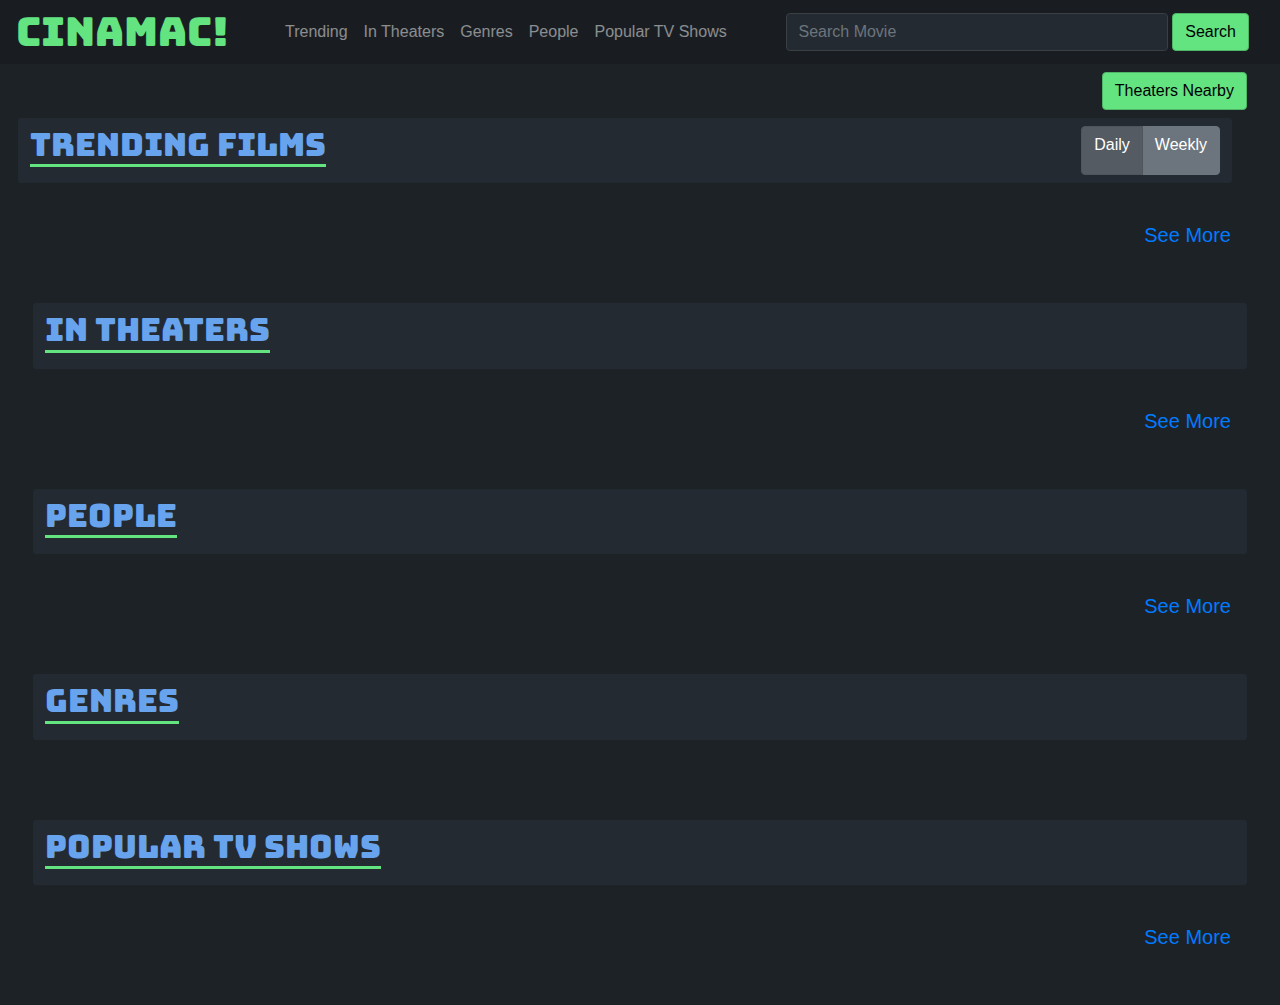
==== index.html @ c0740031 "Merge pull request #44 from Jsieler/enhancements/tweaks-fixes" ====
<!DOCTYPE html>
<html lang="en">

<head>
    <meta charset="UTF-8">
    <meta http-equiv="X-UA-Compatible" content="IE=edge">
    <meta name="viewport" content="width=device-width, initial-scale=1.0">
    <title>Cinamac</title>
    <link rel="stylesheet" href="https://maxcdn.bootstrapcdn.com/bootstrap/4.0.0/css/bootstrap.min.css">
    <link rel="stylesheet" href="./assets/css/style.css" />
    <link href="https://fonts.googleapis.com/css2?family=Bungee&display=swap" rel="stylesheet">
</head>

<body>
    <header>
        <nav class="container-fluid navbar navbar-expand-lg navbar-dark primary-color">
            <h1 class="pr-5 header-title">Cinamac!</h1>
            <!-- Collapse button -->
            <button class="navbar-toggler" type="button" data-toggle="collapse" data-target="#basicExampleNav"
                aria-controls="basicExampleNav" aria-expanded="false" aria-label="Toggle navigation">
                <span class="navbar-toggler-icon"></span>
            </button>
            <div class="collapse navbar-collapse" id="basicExampleNav">
                <ul class="navbar-nav mr-auto">
                    <li class="nav-item">
                        <a class="nav-link" href="./trending.html">Trending</a>
                    </li>
                    <li class="nav-item">
                        <a class="nav-link" href="./in-theaters.html">In Theaters</a>
                    </li>
                    <li class="nav-item">
                        <a class="nav-link" href="./genres.html">Genres</a>
                    </li>
                    <li class="nav-item">
                        <a class="nav-link" href="./people.html">People</a>
                    </li>
                    <li class="nav-item">
                        <a class="nav-link" href="./popular-tv.html">Popular TV Shows</a>
                    </li>
                </ul>
                <form class="form-inline flex-nowrap col-xl-6 col-md-4" id="basic-search">
                    <input class="form-control mr-1 w-100" type="text" placeholder="Search Movie" name="search"
                        id="basic-search-input" spellcheck="true">
                    <button class="btn btn-primary" id="basic-search-btn">Search</button>
                </form>
            </div>
        </nav>
        
        <!-- IN THEATERS MODAL -->
        <div class="modal" id="theatersModal">
            <div class="modal-dialog modal-dialog-centered">
                <div class="modal-content bg-dark text-light border-dark">
                    <div class="modal-header">
                        <h5 class="modal-title">Theaters Nearby</h5>
                        <button type="button" class="close" data-dismiss="modal" aria-label="Close">
                            <span aria-hidden="true" class="modal-close">&times;</span>
                        </button>
                    </div>
                    <div class="modal-body" id="theaters-container">
                      
                        <ul id="theater-list"></ul>
                    </div>
                    <div class="modal-footer">
                        <button type="button" class="btn btn-primary" data-dismiss="modal">Close</button>
                    </div>
                </div>
            </div>
        </div>
    </header>

    <main class="container-fluid px-5">
        <!-- CONTENT CARD MODAL -->
        <div class="modal" tabindex="-1" role="dialog" id="contentModal">
            <div class="modal-dialog modal-dialog-centered modal-lg" role="document">
                <div class="modal-content bg-dark text-light border-dark">
                    <div class="modal-header">
                        <h5 class="modal-title">Modal title</h5>
                        <button type="button" class="close" data-dismiss="modal" aria-label="Close">
                            <span aria-hidden="true" class="modal-close">&times;</span>
                        </button>
                    </div>
                    <div class="modal-body">
                        <div class="container-fluid">
                            <div class="row">
                                <aside class="col-md-4" id="content-modal-aside">
                                </aside>
                                <section class="col-md-8 container-fluid" id="content-modal-section">
                                    <div class="row" id="modal-section-top">
                                        <!-- Bio/Description -->
                                    </div>
                                    <div class="row" id="modal-section-middle">
                                        <div class="col-lg-6" id="modal-middle-left"></div>
                                        <div class="col-lg-6" id="modal-middle-right"></div>
                                        <!-- Release Date/Birthday -->
                                        <!-- Rating/Popularity -->
                                        <!-- Runtime -->
                                    </div>
                                    <div class="row" id="modal-section-bottom">
                                        <!-- Similar Title/Known for -->
                                    </div>
                                </section>
                            </div>
                        </div>
                    </div>
                    <div class="modal-footer">
                    </div>
                </div>
            </div>
        </div>
        <div class="row">
            <div class="my-2 mb-0 ml-auto">
                <!-- Button to Open the Modal -->
                <button type="button" class="btn btn-primary" data-toggle="modal" data-target="#theatersModal" >
                    Theaters Nearby
                </button>
            </div>
        </div>
        
        <!-- TRENDING FILMS SECTION -->
        <section class="row mb-5">
            <div id="trend-header" class="row col-12 header-bg">
                <h2 id="trending-title" class="pl-0 page-header mr-sm-auto">Trending Films</h2>
                <div id="trend-window" class="btn-group btn-group-toggle ml-auto" data-toggle="buttons">
                    <label class="btn btn-secondary button-sizing active" trend-id="day">
                        <input type="radio" name="options" id="daily-trend" autocomplete="off" checked>Daily
                    </label>
                    <label class="btn btn-secondary button-sizing" trend-id="week">
                        <input type="radio" name="options" id="monthly-trend" autocomplete="off">Weekly
                    </label>
                </div>
            </div>
            <div id="trending-cont" class="col-12">
                <div id="trending-content-cont" class="content-cont horz-cont py-3">
                    <!-- DOM Inserted Elements Here -->
                </div>
            </div>
            <h5 class="ml-auto pr-3 mt-2"><a href="./trending.html">See More</a></h5>
        </section>

        <!-- IN THEATERS SECTION -->
        <section class="row my-5">
            <div id="showing-header" class="d-flex col-12 header-bg">
                <h2 id="showing-title" class="pl-0 page-header">In Theaters</h2>
            </div>
            <div id="showing-cont" class="horz-cont col-12">
                <div id="showing-content-cont" class="content-cont horz-cont py-3">
                    <!-- DOM Inserted Elements Here -->
                </div>
            </div>
            <h5 class="ml-auto pr-3 mt-2"><a href="./in-theaters.html">See More</a></h5>
        </section>

        <!-- POPULAR PEOPLE SECTION -->
        <section class="row my-5">
            <div id="pop-people-header" class="d-flex col-12 header-bg">
                <h2 id="pop-people-title" class="pl-0 page-header">People</h2>
            </div>
            <div id="pop-people-cont" class="horz-cont col-12">
                <div id="pop-people-content-cont" class="content-cont horz-cont py-3">
                    <!-- DOM Inserted Elements Here -->
                </div>
            </div>
            <h5 class="ml-auto pr-3 mt-2"><a href="./people.html">See More</a></h5>
        </section>

        <!-- GENRES SECTION -->
        <section class="row my-5">
            <div id="genre-header" class="d-flex col-12 header-bg">
                <h2 id="genre-title" class="pl-0 page-header">Genres</h2>
            </div>
            <div id="genre-cont" class="horz-cont col-12 ">
                <div id="genre-content-cont" class="content-cont horz-cont py-3 w-100">
                    <!-- DOM Inserted Elements Here -->
                </div>
            </div>
        </section>

        <!-- POPULAR TV SHOWS SECTION -->
        <section class="row my-5">
            <div id="tv-header" class="d-flex col-12 header-bg">
                <h2 id="pop-title" class="pl-0 page-header">Popular TV Shows</h2>
            </div>
            <div id="tv-cont" class="horz-cont col-12">
                <div id="tv-content-cont" class="content-cont horz-cont py-3">
                    <!-- DOM Inserted Elements Here -->
                </div>
            </div>
            <h5 class="ml-auto pr-3 mt-2"><a href="./popular-tv.html">See More</a></h5>
        </section>
    </main>
    <script src="https://code.jquery.com/jquery-3.6.0.js"
        integrity="sha256-H+K7U5CnXl1h5ywQfKtSj8PCmoN9aaq30gDh27Xc0jk=" crossorigin="anonymous"></script>
    <script src="https://code.jquery.com/jquery-3.2.1.slim.min.js"
        integrity="sha384-KJ3o2DKtIkvYIK3UENzmM7KCkRr/rE9/Qpg6aAZGJwFDMVNA/GpGFF93hXpG5KkN"
        crossorigin="anonymous"></script>
    <script src="https://cdnjs.cloudflare.com/ajax/libs/popper.js/1.12.9/umd/popper.min.js"
        integrity="sha384-ApNbgh9B+Y1QKtv3Rn7W3mgPxhU9K/ScQsAP7hUibX39j7fakFPskvXusvfa0b4Q"
        crossorigin="anonymous"></script>
    <script src="https://maxcdn.bootstrapcdn.com/bootstrap/4.0.0/js/bootstrap.min.js"
        integrity="sha384-JZR6Spejh4U02d8jOt6vLEHfe/JQGiRRSQQxSfFWpi1MquVdAyjUar5+76PVCmYl"
        crossorigin="anonymous"></script>
    <script src="./assets/js/global.js"></script>
    <script src="./assets/js/script.js"></script>
</body>

</html>
---- assets/css/style.css ----
:root {
    --primary: rgb(104, 164, 237);
    --second: rgb(200, 222, 249);
    --third: rgb(46, 72, 105);
    --forth: rgb(25, 95, 181);
    --fifth: rgb(100, 227, 129);
    --primary-dark: rgb(36, 42, 49);
    --dark-light-10: #3a3f46;
    --dark-light-20: #50555a;
    --dark-light-30: #666a6f;
    --dark-light-40: #7c7f83;
    --dark-darker-10: #20262c;
    --dark-darker-20: #1d2227;
    --dark-darker-30: #191d22;
    --dark-darker-40: #171a1f;
}

body {
    background: var(--dark-darker-20);
}



/* -------------------------------------------------------- */
/* Header Styling Start */
/* -------------------------------------------------------- */

header {
    background-color: var(--dark-darker-30);
    /* position: sticky; */
    z-index: 5;
    top: 0;
}

header h1 {
    color: var(--fifth);
    font-family: 'Bungee', cursive;
    margin-bottom: 0;
}

header h1 a {
    color: var(--fifth);
    font-family: 'Bungee', cursive;
}

header span {
    /* background-color: var(--third); */
    font-size: 35px;
    text-align: center;
    border-radius: .2rem;
}

header span:hover {
    cursor: pointer;
    /* background-color: var(--forth); */
}

.header-bg {
    background-color: var(--primary-dark);
    padding: .5rem .75rem;
    border-radius:.2rem;
}

.header-title a:hover {
    text-decoration: none;
    color: inherit;
}

.page-header {
    border-bottom: solid 3px var(--fifth);
    color: var(--primary);
    font-family: 'Bungee', cursive;
    
}
/* //////////////////////////////////////////////////////// */
  


/* -------------------------------------------------------- */
/* Modal Styling Start */
/* -------------------------------------------------------- */
#theater-near-me:hover { 
    cursor: pointer;
    text-decoration: underline;
}

#theater-list li {
    list-style: none;
}

.modal-header {
    border-color: var(--dark-darker-10);
}
.modal-close {
    color: var(--fifth);
    text-shadow:none;
    
}
.modal-footer {
    border-color: var(--dark-darker-10);
}

.modal-title {
    color: var(--fifth);
}

.modal h6{
    color: var(--primary)
}

#modal-content-img {
    box-shadow: 0 7px 12px var(--dark-darker-10);
}
/* //////////////////////////////////////////////////////// */


/* -------------------------------------------------------- */
/* Rendered Content Card Styling Start */
/* -------------------------------------------------------- */
.card:hover {
    cursor: pointer;
    box-shadow: 7px 10px 10px #111418;
    transform: scale(1.01);
}
.horz-cont {
    display: flex;
    flex-wrap: nowrap;
    overflow-x: auto;
}

.cus-card-width {
    width: calc(225px + 3vw);
    /* width: 25%; */
}

.film-card{
   flex: 0 0 auto;
}
/* //////////////////////////////////////////////////////// */


/* -------------------------------------------------------- */
/* Custom Scrollbar Styling Start */
/* -------------------------------------------------------- */
::-webkit-scrollbar {
    height: .5em;
}

::-webkit-scrollbar-track {
    box-shadow: inset 0 0 5px rgb(56, 56, 56);
    border-radius: 1em;
}

::-webkit-scrollbar-thumb {
    background: rgb(22, 22, 22);
    border-radius: 1em;
}

::-webkit-scrollbar-thumb:hover {
    background: rgb(14, 14, 14);
}
/* //////////////////////////////////////////////////////// */

/* -------------------------------------------------------- */
/* Button Styling Start */
/* -------------------------------------------------------- */
.btn-primary {
    background-color: var(--fifth);
    color: black;
    border-color:#50b667;
}
.btn-primary:hover {
    background-color: #4ee455;
    color: black;
    border-color:#327241;
}

.btn-primary:not(:disabled):not(.disabled).active, .btn-primary:not(:disabled):not(.disabled):active, .show>.btn-primary.dropdown-toggle {
    background-color: #4ee455;
    color: black;
    border-color:#327241;
}

.btn-primary:not(:disabled):not(.disabled).active:focus, .btn-primary:not(:disabled):not(.disabled):active:focus, .show>.btn-primary.dropdown-toggle:focus {
    box-shadow: 0 0 0 .2rem rgba(50, 114, 65,.5);
}

.btn-primary.focus, .btn-primary:focus {
    box-shadow: 0 0 0 .2rem rgba(50, 114, 65,.5);
}

.btn-primary.disabled, .btn-primary:disabled {
    color: black;
    background-color: var(--fifth);
    border-color: #327241;
}

.list-group-item {
    background-color: var(--primary-dark);
    color: var(--dark-light-40);
    border: 1px solid rgba(0,0,0,.125);
}

.list-group-item:hover {
    cursor:pointer;
}

.list-group-item-action:focus, .list-group-item-action:hover {
    color: #f8f9fa;
    text-decoration: none;
    background-color: var(--dark-light-10);
}

.list-group-item.active {
    z-index: 2;
    color: black;
    background-color: var(--fifth);
    border-color: #327241;
}
/* //////////////////////////////////////////////////////// */

/* -------------------------------------------------------- */
/* Search Bar Styling Start */
/* -------------------------------------------------------- */
.form-control {
    background-color: var(--primary-dark);
    border-color: var(--dark-light-10) 
}

.form-control:focus {
    color: #f8f9fa;
    background-color: var(--primary-dark);
    border-color: var(--dark-light-10);
    outline: 0;
    box-shadow: 0 0 0 .2rem var(--dark-darker-10);
}

/* //////////////////////////////////////////////////////// */

/* -------------------------------------------------------- */
/* Media Queries Start */
/* -------------------------------------------------------- */
@media screen and (max-width:1000px) {
    .horz-cont{
        flex-wrap:wrap;
        justify-content: space-around;
    }
    .media-hide{
        display: none;
    }
    .film-card{
        flex: 0 0 40%;
      
     }

    .page-header {
        text-align: center;
    }
}
@media screen and (max-width:768px) {
    .horz-cont{
        flex-wrap:wrap;
        justify-content: space-around;
    }
    .media-hide{
        display: none;
    }
    .film-card{
        flex: 1 1 100%;
     }
    #modal-content-img {
       padding: 0 15%;
       box-shadow: none;
    }
    
}
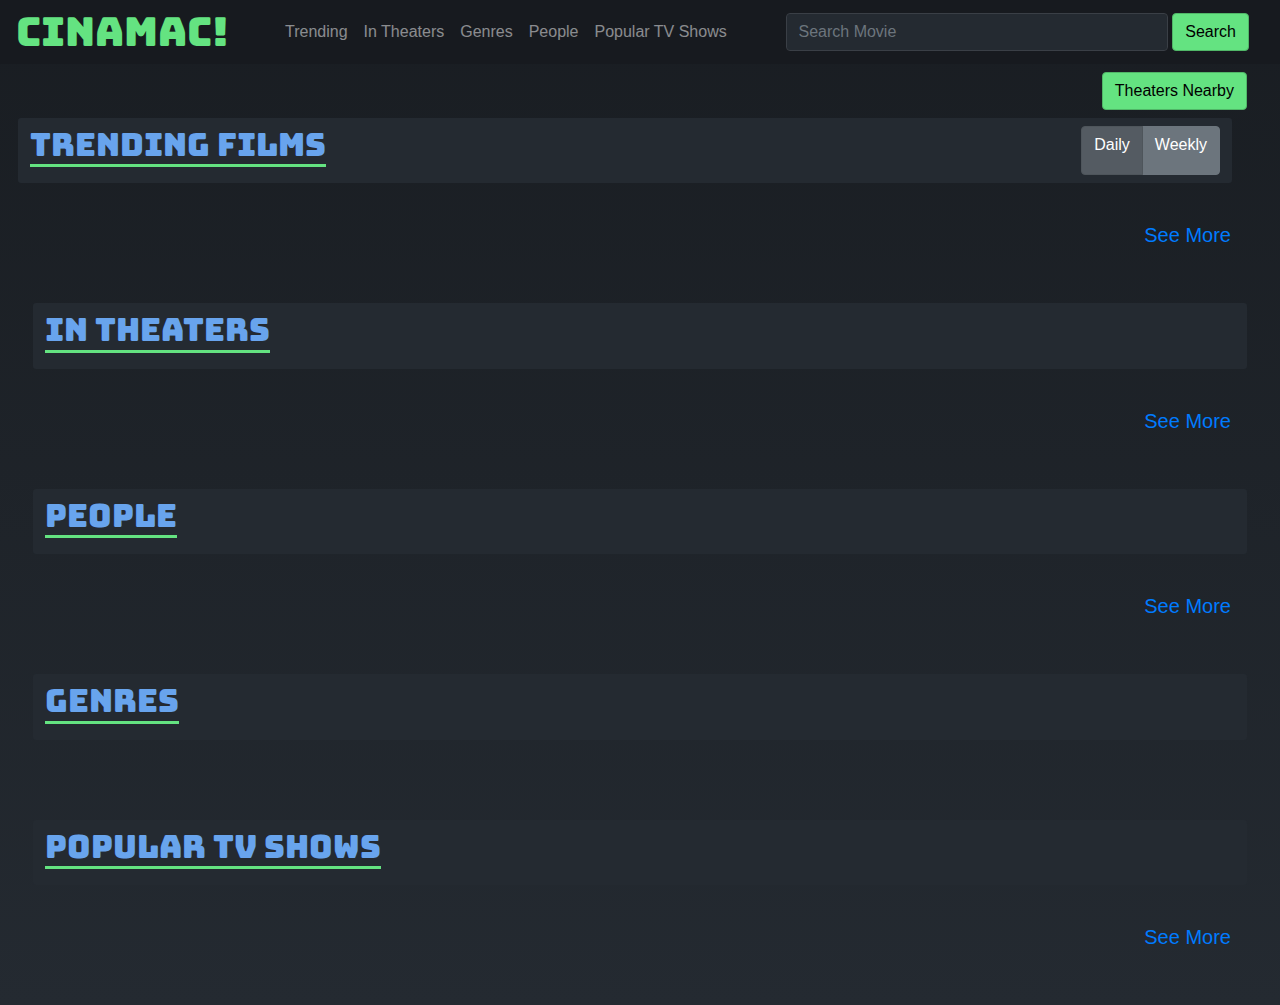
==== commit 02ad7bfd: "Merge pull request #45 from Jsieler/feature/styling" ====
--- a/index.html
+++ b/index.html
@@ -46,6 +46,10 @@
             </div>
         </nav>
         
+        
+    </header>
+
+    <main class="container-fluid px-5">
         <!-- IN THEATERS MODAL -->
         <div class="modal" id="theatersModal">
             <div class="modal-dialog modal-dialog-centered">
@@ -66,9 +70,6 @@
                 </div>
             </div>
         </div>
-    </header>
-
-    <main class="container-fluid px-5">
         <!-- CONTENT CARD MODAL -->
         <div class="modal" tabindex="-1" role="dialog" id="contentModal">
             <div class="modal-dialog modal-dialog-centered modal-lg" role="document">
--- a/assets/css/style.css
+++ b/assets/css/style.css
@@ -17,6 +17,7 @@
 
 body {
     background: var(--dark-darker-20);
+    background-image: linear-gradient(0deg, rgba(36, 42, 49, 1) 0%, rgba(25,29,34,1) 100%);
 }
 
 
@@ -26,9 +27,9 @@
 /* -------------------------------------------------------- */
 
 header {
-    background-color: var(--dark-darker-30);
-    /* position: sticky; */
-    z-index: 5;
+    background-color: var(--dark-darker-40);
+    position: sticky;
+    z-index: 1040;
     top: 0;
 }
 
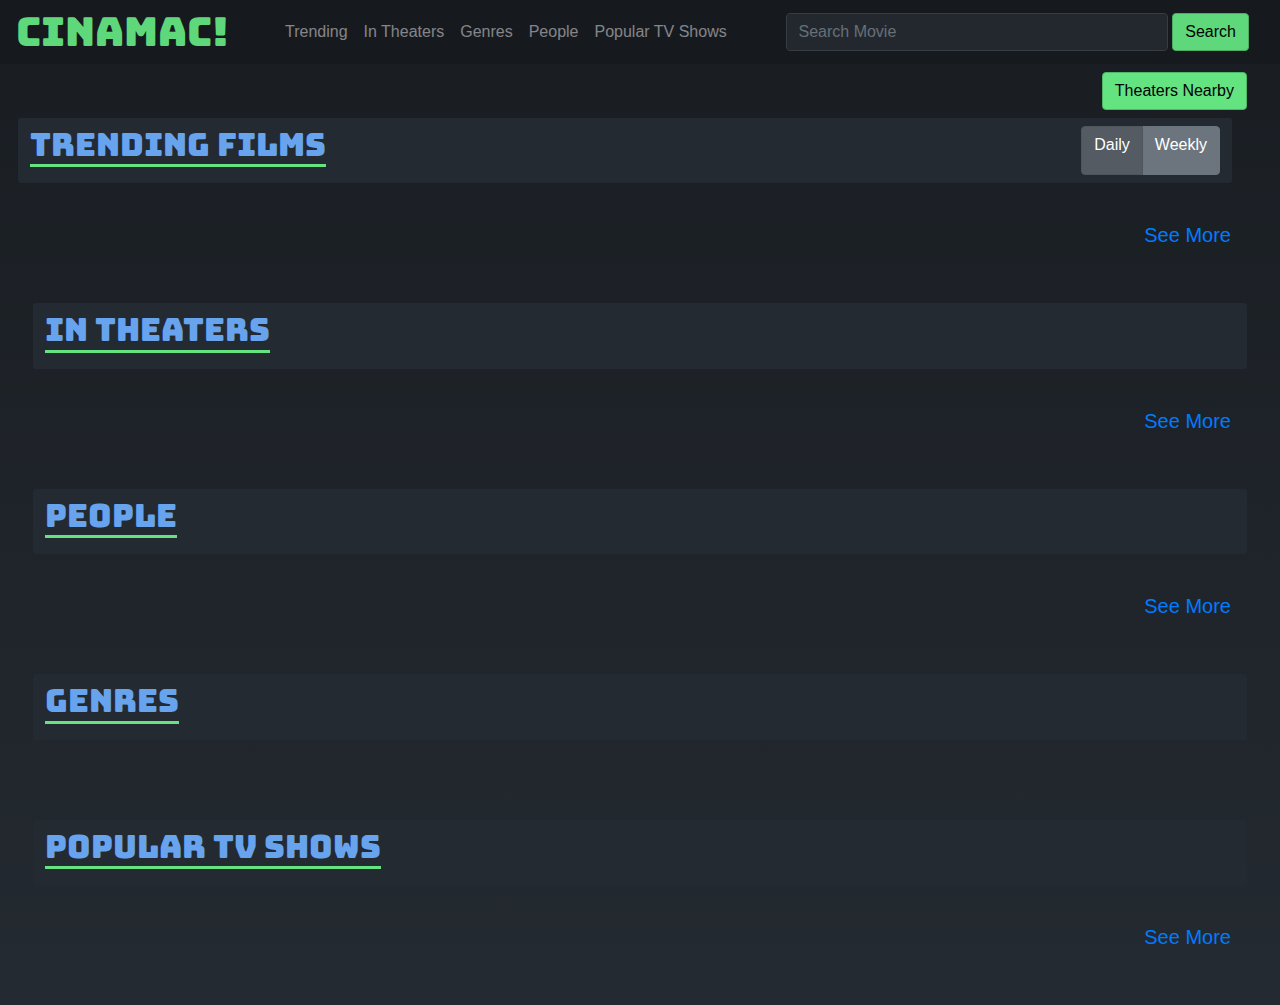
==== commit 8b5efc56: "Merge pull request #46 from Jsieler/feature/see-through-header" ====
--- a/index.html
+++ b/index.html
@@ -45,8 +45,6 @@
                 </form>
             </div>
         </nav>
-        
-        
     </header>
 
     <main class="container-fluid px-5">
--- a/assets/css/style.css
+++ b/assets/css/style.css
@@ -31,6 +31,7 @@
     position: sticky;
     z-index: 1040;
     top: 0;
+    opacity:.95;
 }
 
 header h1 {
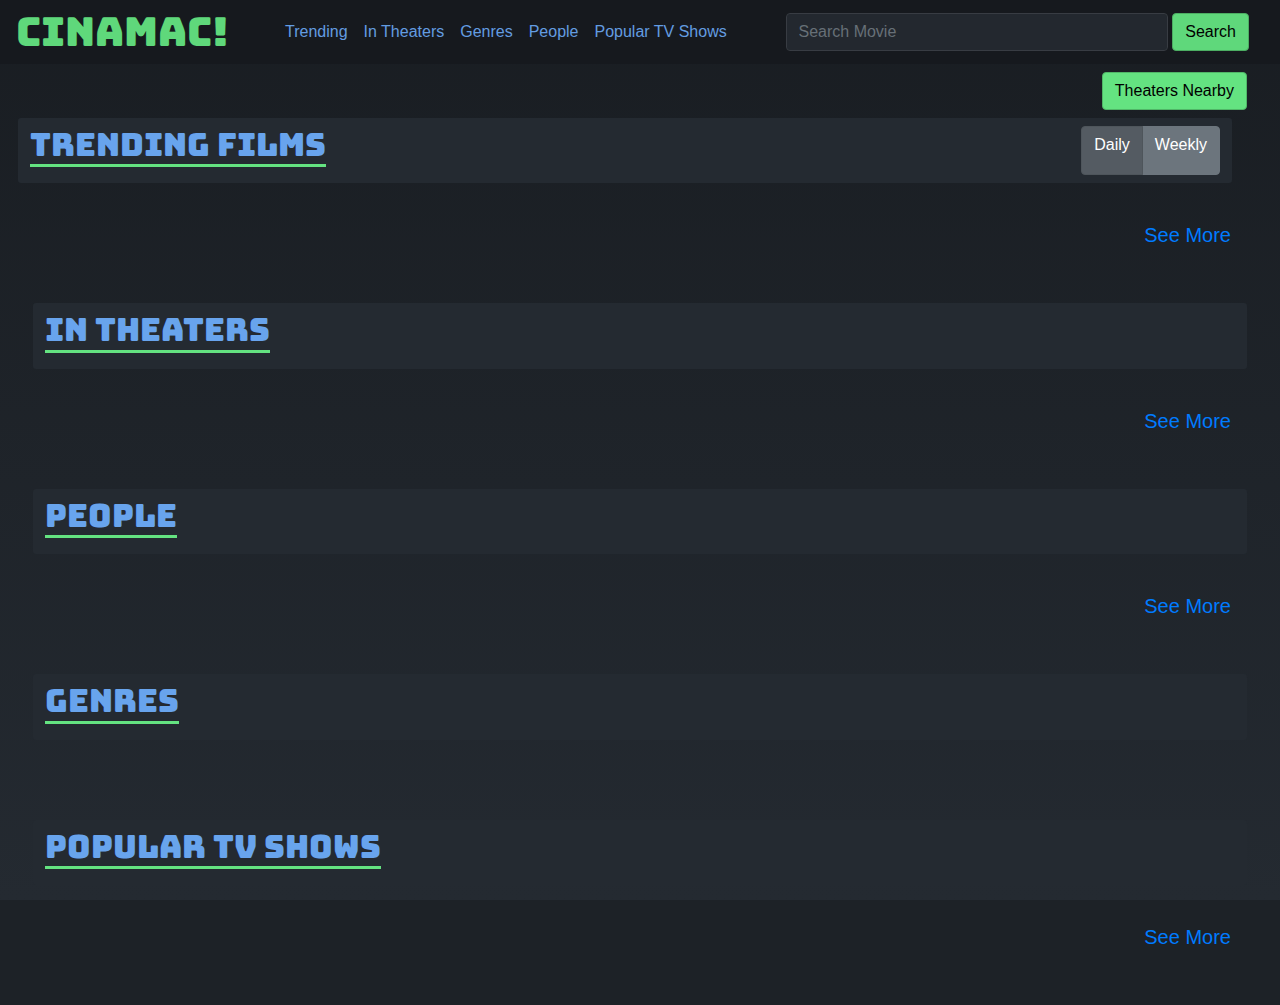
==== commit fb0040ce: "initial load bug squashed!" ====
--- a/index.html
+++ b/index.html
@@ -198,8 +198,8 @@
     <script src="https://maxcdn.bootstrapcdn.com/bootstrap/4.0.0/js/bootstrap.min.js"
         integrity="sha384-JZR6Spejh4U02d8jOt6vLEHfe/JQGiRRSQQxSfFWpi1MquVdAyjUar5+76PVCmYl"
         crossorigin="anonymous"></script>
+        <script src="./assets/js/script.js"></script>
     <script src="./assets/js/global.js"></script>
-    <script src="./assets/js/script.js"></script>
 </body>
 
 </html>--- a/assets/css/style.css
+++ b/assets/css/style.css
@@ -16,8 +16,10 @@
 }
 
 body {
-    background: var(--dark-darker-20);
+    background: var(--dark-darker-20) no-repeat center center fixed;
     background-image: linear-gradient(0deg, rgba(36, 42, 49, 1) 0%, rgba(25,29,34,1) 100%);
+    background-repeat: no-repeat;
+    background-size: cover;
 }
 
 
@@ -74,6 +76,9 @@
     font-family: 'Bungee', cursive;
     
 }
+.navbar-dark .navbar-nav .nav-link {
+    color: var(--primary);
+}
 /* //////////////////////////////////////////////////////// */
   
 
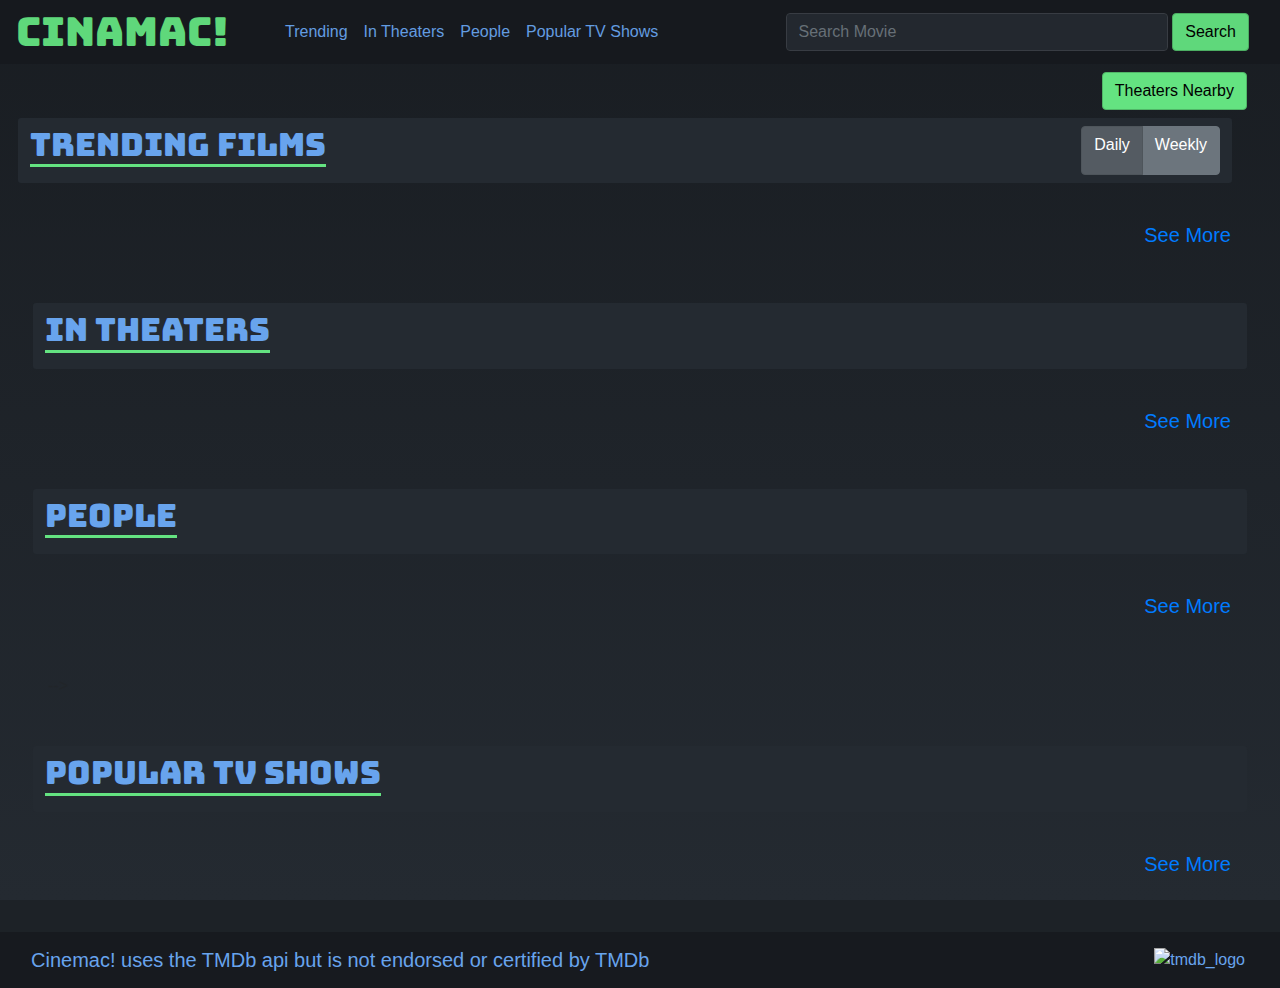
==== commit 07a1625a: "Merge pull request #62 from Jsieler/footer-edit" ====
--- a/index.html
+++ b/index.html
@@ -11,7 +11,7 @@
     <link href="https://fonts.googleapis.com/css2?family=Bungee&display=swap" rel="stylesheet">
 </head>
 
-<body>
+<body class="homepage">
     <header>
         <nav class="container-fluid navbar navbar-expand-lg navbar-dark primary-color">
             <h1 class="pr-5 header-title">Cinamac!</h1>
@@ -28,9 +28,9 @@
                     <li class="nav-item">
                         <a class="nav-link" href="./in-theaters.html">In Theaters</a>
                     </li>
-                    <li class="nav-item">
+                    <!-- <li class="nav-item">
                         <a class="nav-link" href="./genres.html">Genres</a>
-                    </li>
+                    </li> -->
                     <li class="nav-item">
                         <a class="nav-link" href="./people.html">People</a>
                     </li>
@@ -59,7 +59,7 @@
                         </button>
                     </div>
                     <div class="modal-body" id="theaters-container">
-                      
+
                         <ul id="theater-list"></ul>
                     </div>
                     <div class="modal-footer">
@@ -80,7 +80,7 @@
                     </div>
                     <div class="modal-body">
                         <div class="container-fluid">
-                            <div class="row">
+                            <div class="row" id="content-modal-main">
                                 <aside class="col-md-4" id="content-modal-aside">
                                 </aside>
                                 <section class="col-md-8 container-fluid" id="content-modal-section">
@@ -88,6 +88,7 @@
                                         <!-- Bio/Description -->
                                     </div>
                                     <div class="row" id="modal-section-middle">
+                                        <p id="modal-center-text"></p>
                                         <div class="col-lg-6" id="modal-middle-left"></div>
                                         <div class="col-lg-6" id="modal-middle-right"></div>
                                         <!-- Release Date/Birthday -->
@@ -109,12 +110,12 @@
         <div class="row">
             <div class="my-2 mb-0 ml-auto">
                 <!-- Button to Open the Modal -->
-                <button type="button" class="btn btn-primary" data-toggle="modal" data-target="#theatersModal" >
+                <button type="button" class="btn btn-primary" data-toggle="modal" data-target="#theatersModal">
                     Theaters Nearby
                 </button>
             </div>
         </div>
-        
+
         <!-- TRENDING FILMS SECTION -->
         <section class="row mb-5">
             <div id="trend-header" class="row col-12 header-bg">
@@ -163,7 +164,7 @@
         </section>
 
         <!-- GENRES SECTION -->
-        <section class="row my-5">
+        <!-- <section class="row my-5">
             <div id="genre-header" class="d-flex col-12 header-bg">
                 <h2 id="genre-title" class="pl-0 page-header">Genres</h2>
             </div>
@@ -172,7 +173,7 @@
                     <!-- DOM Inserted Elements Here -->
                 </div>
             </div>
-        </section>
+        </section> -->
 
         <!-- POPULAR TV SHOWS SECTION -->
         <section class="row my-5">
@@ -198,8 +199,18 @@
     <script src="https://maxcdn.bootstrapcdn.com/bootstrap/4.0.0/js/bootstrap.min.js"
         integrity="sha384-JZR6Spejh4U02d8jOt6vLEHfe/JQGiRRSQQxSfFWpi1MquVdAyjUar5+76PVCmYl"
         crossorigin="anonymous"></script>
-        <script src="./assets/js/script.js"></script>
+    <script src="./assets/js/script.js"></script>
     <script src="./assets/js/global.js"></script>
+
+    <footer class="container-fluid">
+        <div class="row p-3">
+            <h5 class="col-9 my-auto">Cinemac! uses the TMDb api but is not endorsed or
+                certified by TMDb</h5>
+            <img class="resize col-2 ml-auto"
+                src="https://www.themoviedb.org/assets/2/v4/logos/v2/blue_square_1-5bdc75aaebeb75dc7ae79426ddd9be3b2be1e342510f8202baf6bffa71d7f5c4.svg"
+                alt="tmdb_logo" />
+        </div>
+    </footer>
 </body>
 
 </html>--- a/assets/css/style.css
+++ b/assets/css/style.css
@@ -224,6 +224,27 @@
     background-color: var(--fifth);
     border-color: #327241;
 }
+
+#load-more{
+    margin-bottom:.5em;
+}
+/* //////////////////////////////////////////////////////// */
+
+/* -------------------------------------------------------- */
+/* Footer Styling Start */
+/* -------------------------------------------------------- */
+footer {
+    background-color: var(--dark-darker-40);
+    color:var(--primary);
+}
+
+img.resize {
+    max-width:10%;
+    max-height:10%;
+  }
+  footer h3 {
+      color: var(--primary)
+  }
 /* //////////////////////////////////////////////////////// */
 
 /* -------------------------------------------------------- */
@@ -242,6 +263,7 @@
     box-shadow: 0 0 0 .2rem var(--dark-darker-10);
 }
 
+
 /* //////////////////////////////////////////////////////// */
 
 /* -------------------------------------------------------- */
@@ -279,5 +301,11 @@
        padding: 0 15%;
        box-shadow: none;
     }
+
+    img.resize {
+        max-width:25%;
+        min-width: 90px;
+        max-height:25%;
+      }
     
 }
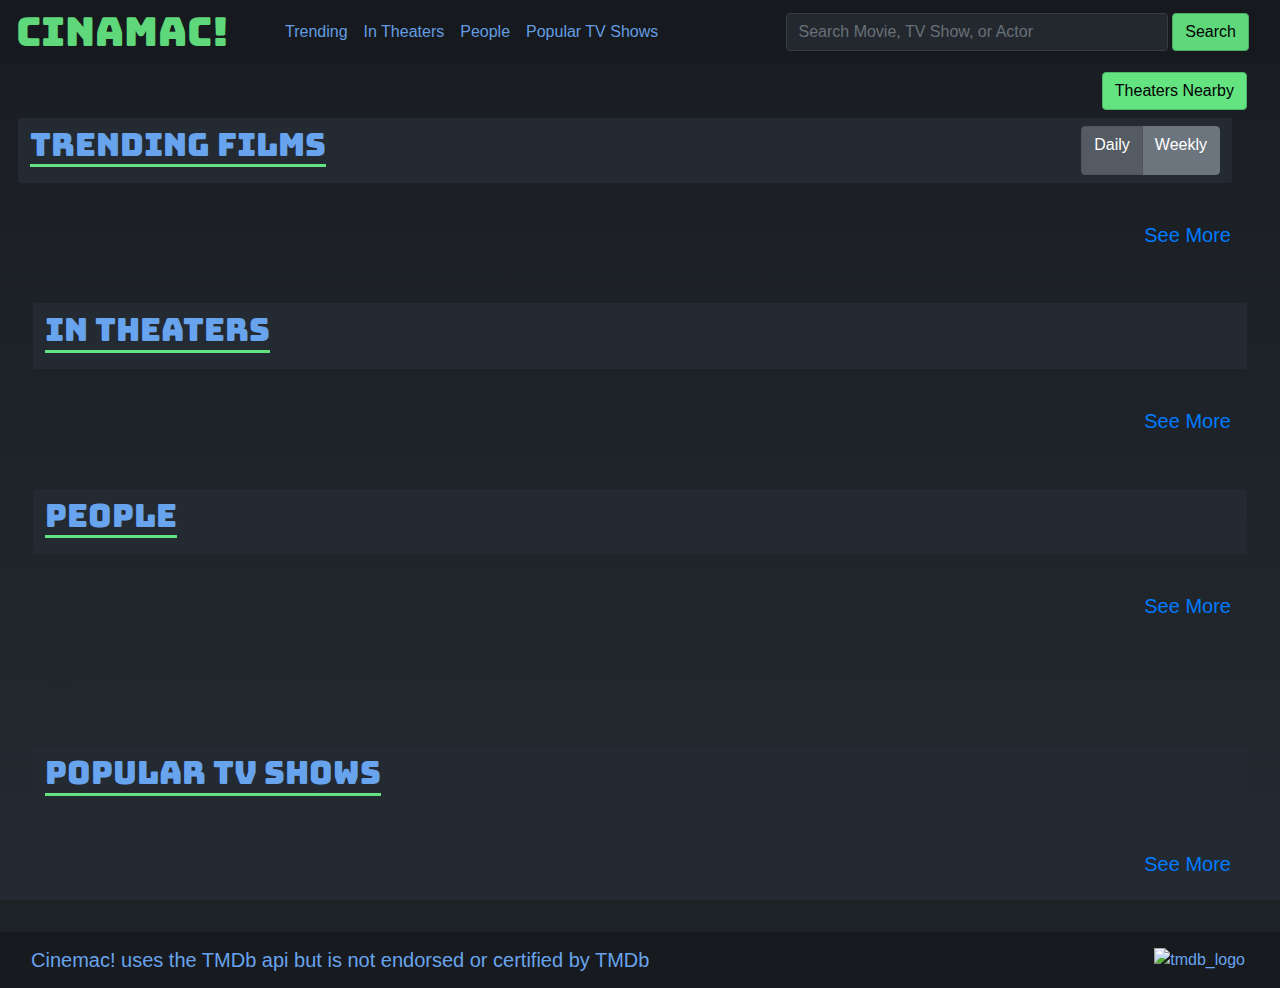
==== commit 94af7799: "Merge pull request #64 from Jsieler/footer-edit" ====
--- a/index.html
+++ b/index.html
@@ -39,7 +39,7 @@
                     </li>
                 </ul>
                 <form class="form-inline flex-nowrap col-xl-6 col-md-4" id="basic-search">
-                    <input class="form-control mr-1 w-100" type="text" placeholder="Search Movie" name="search"
+                    <input class="form-control mr-1 w-100" type="text" placeholder="Search Movie, TV Show, or Actor" name="search"
                         id="basic-search-input" spellcheck="true">
                     <button class="btn btn-primary" id="basic-search-btn">Search</button>
                 </form>
